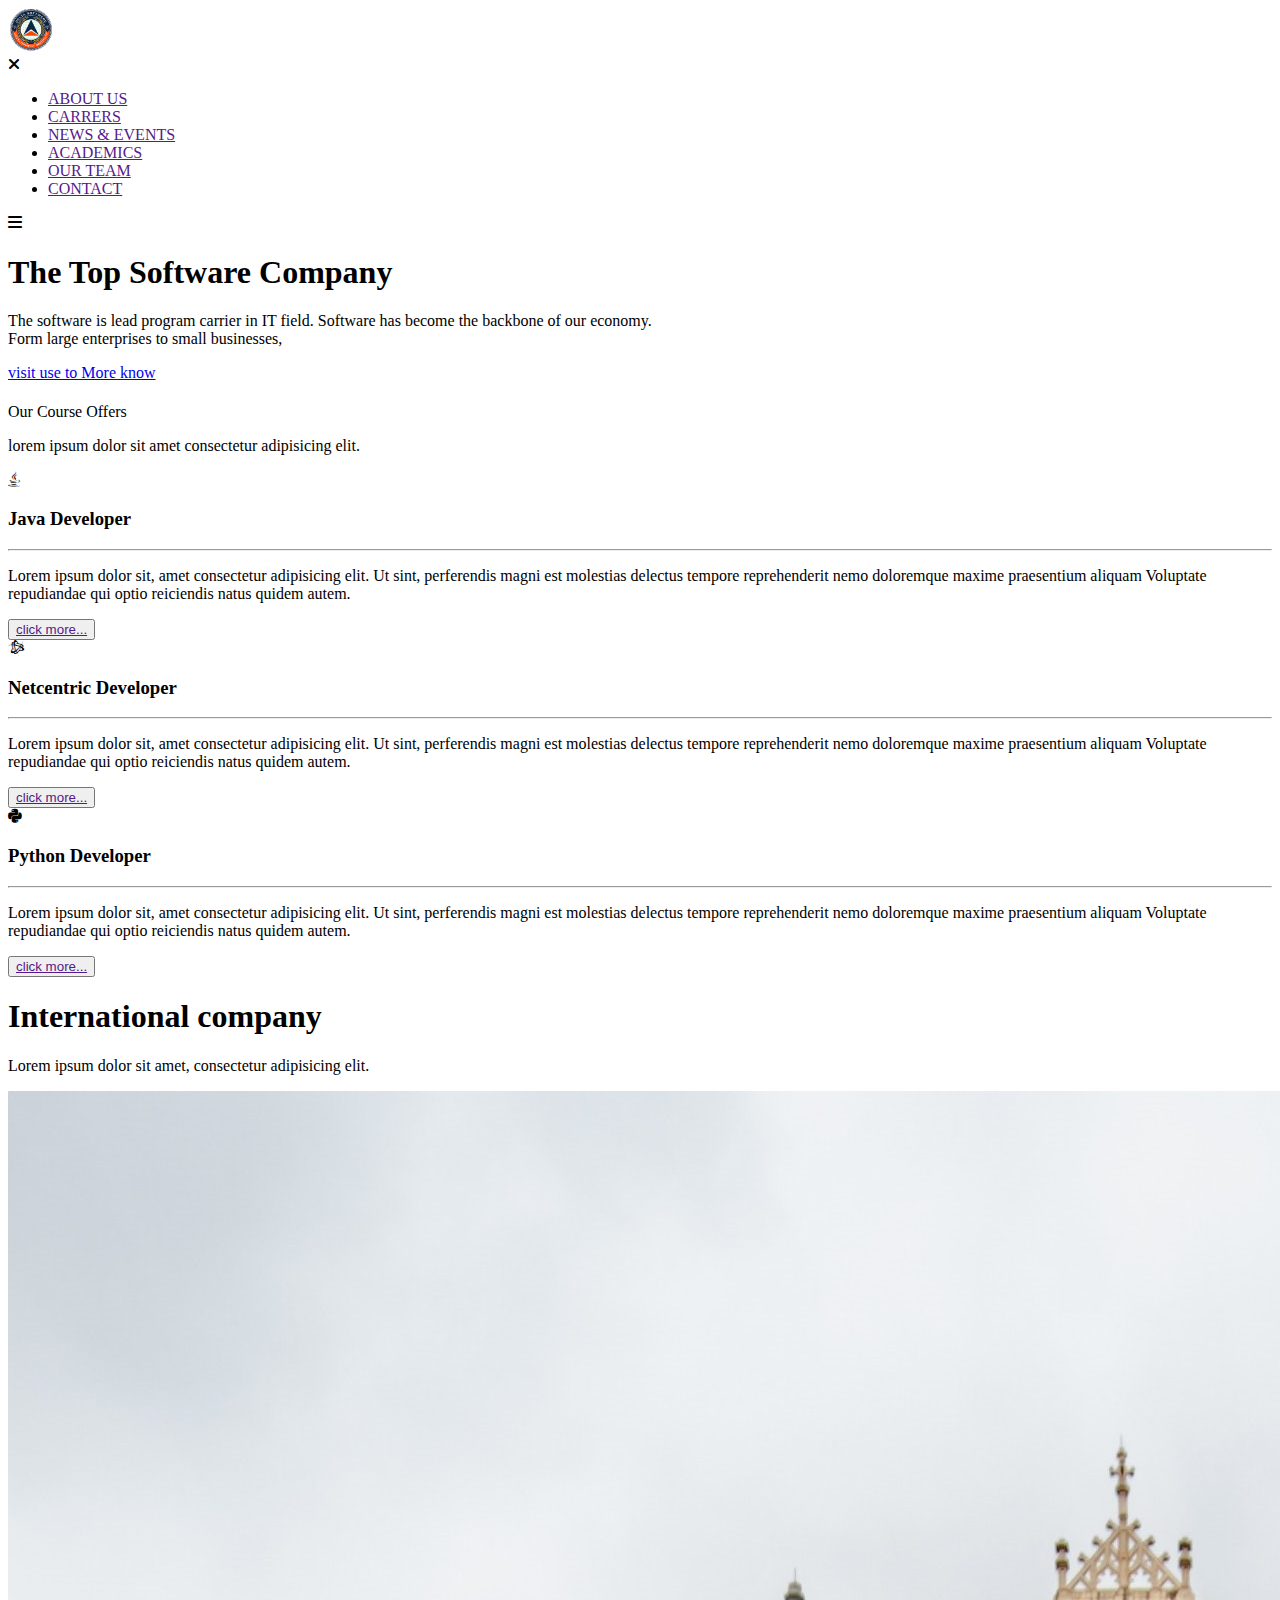
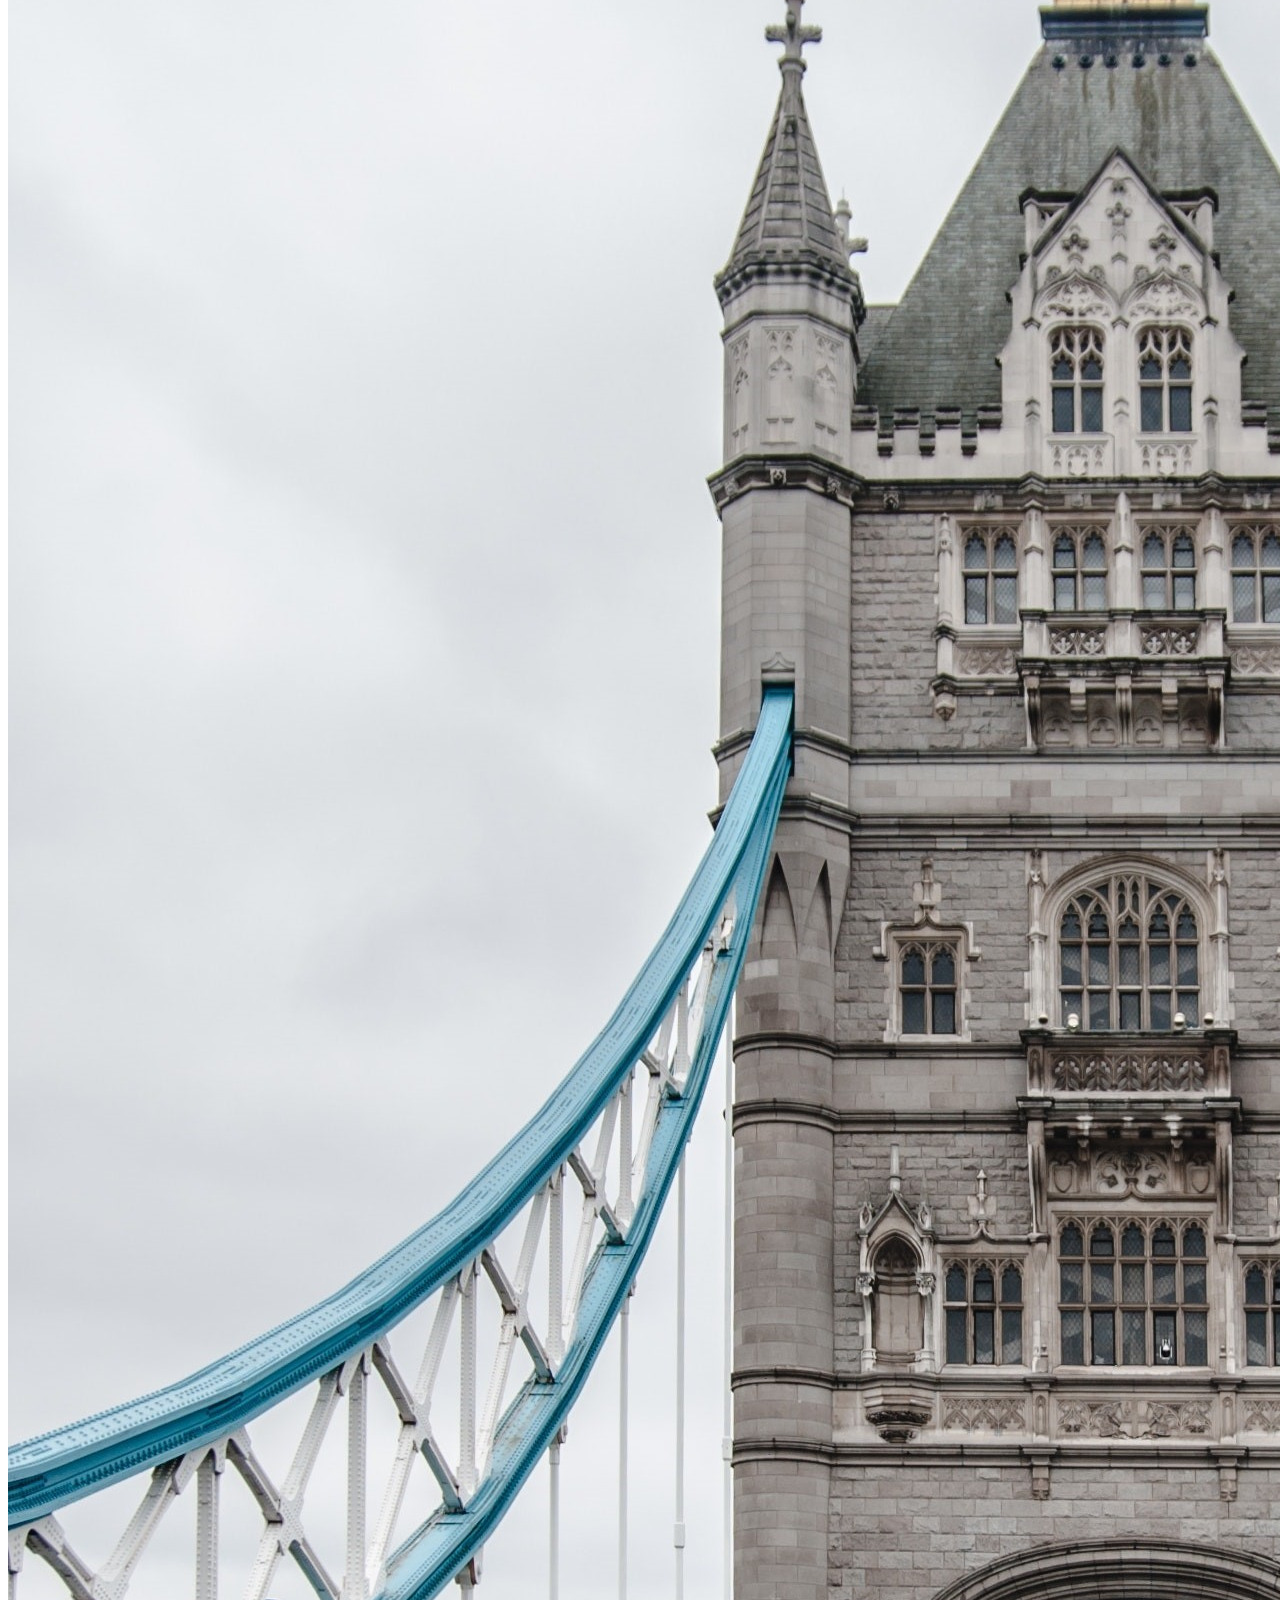
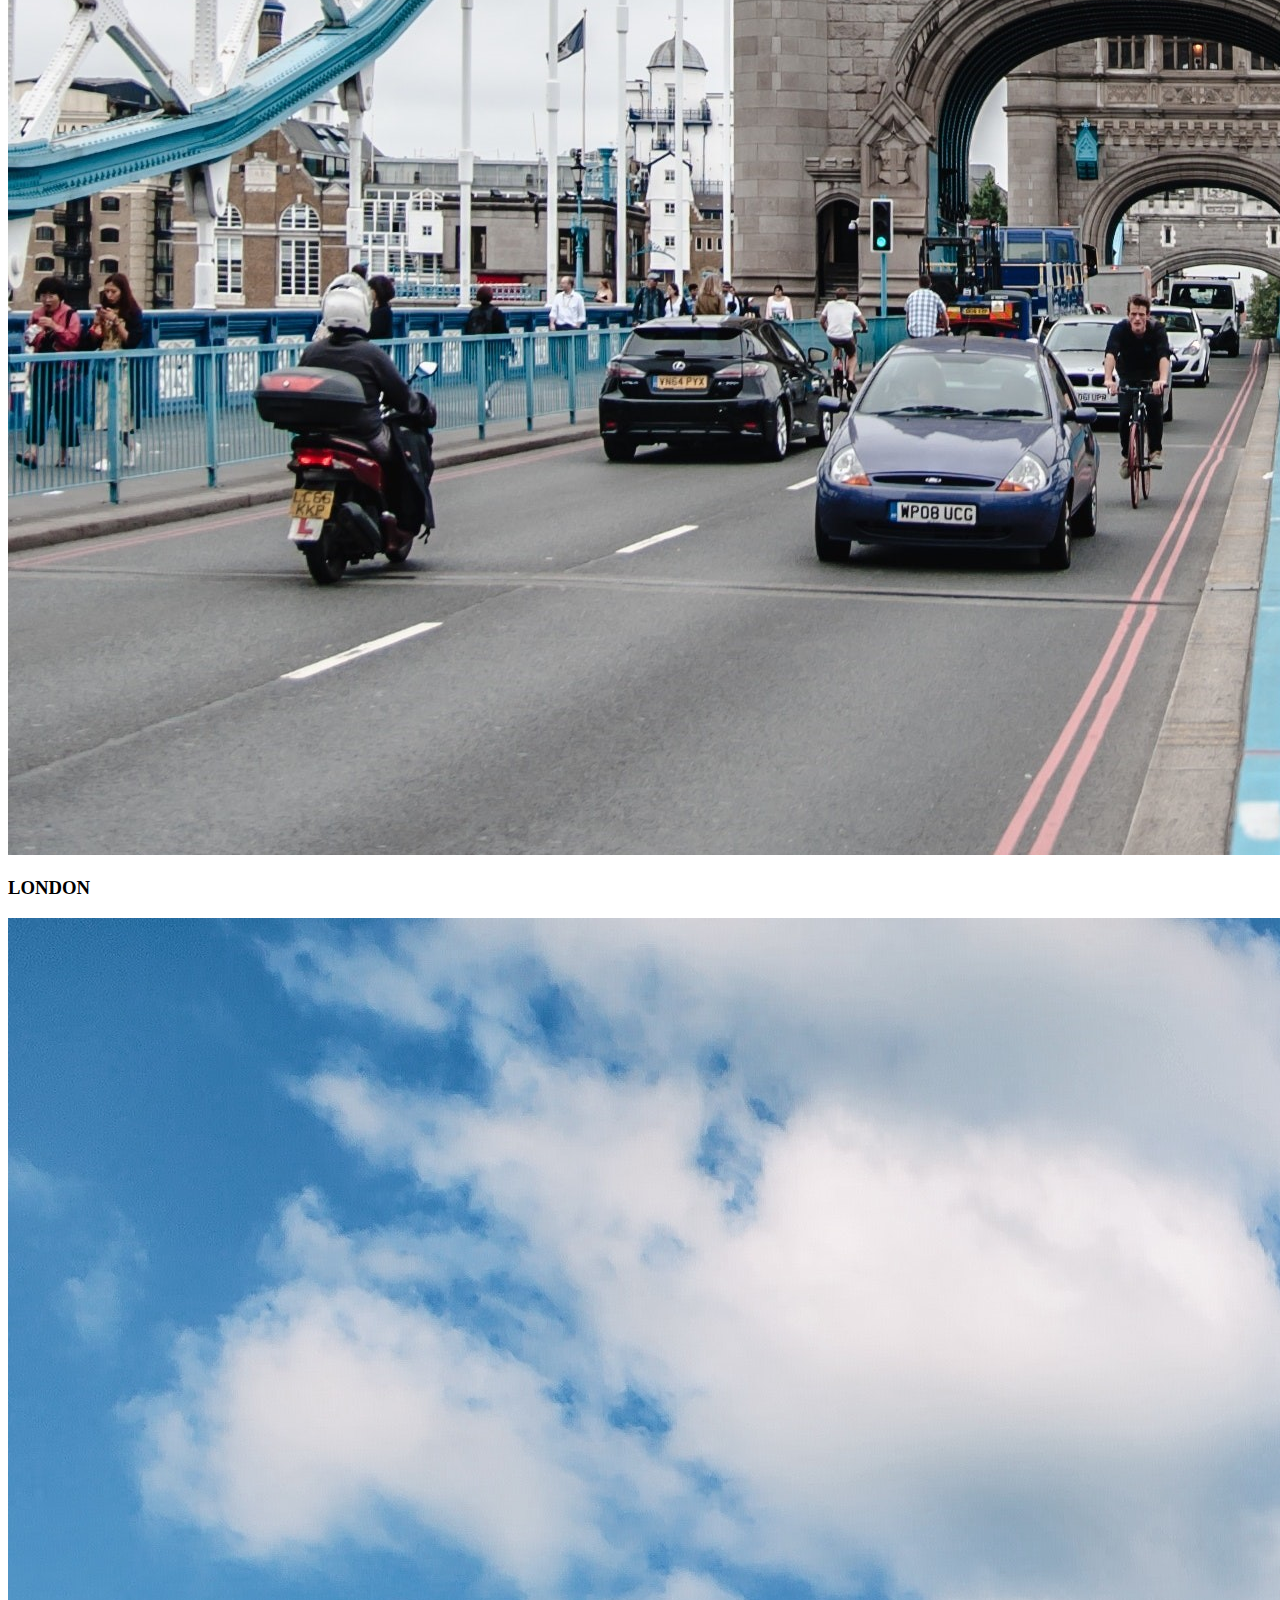
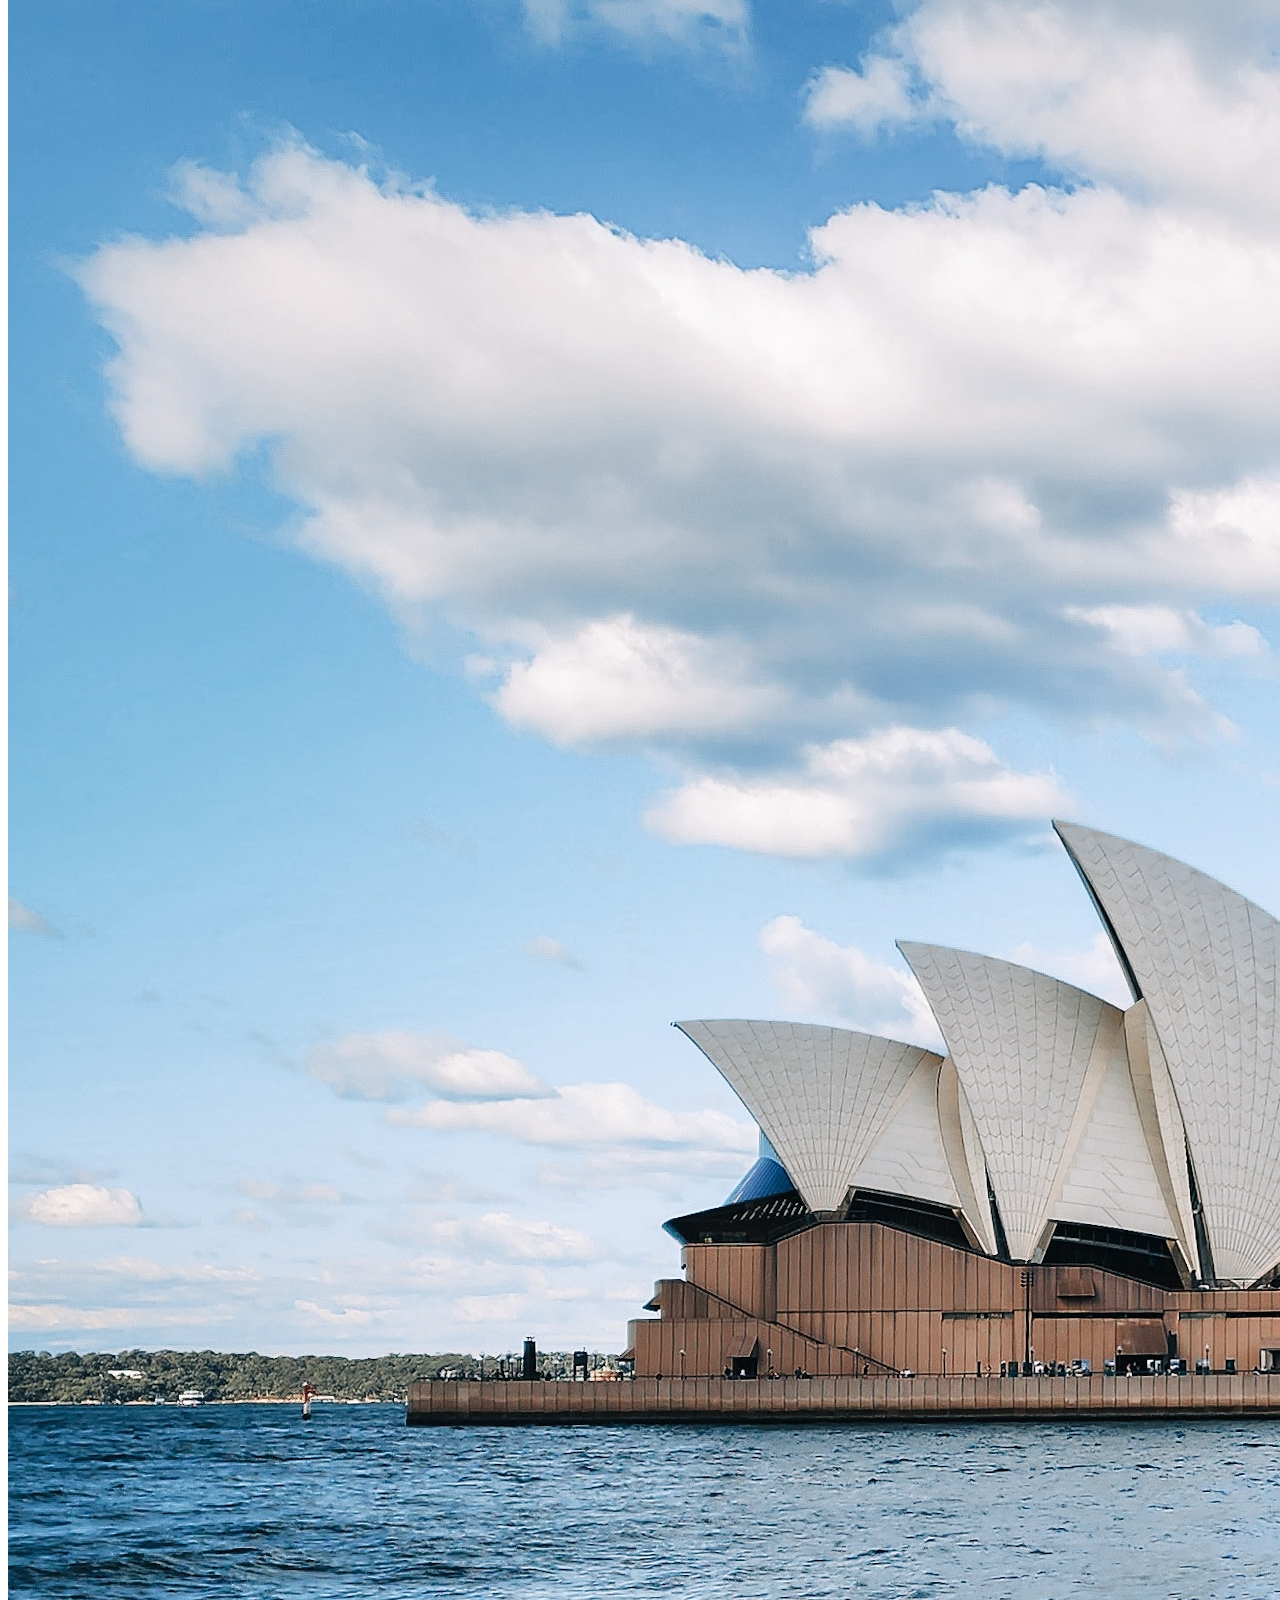
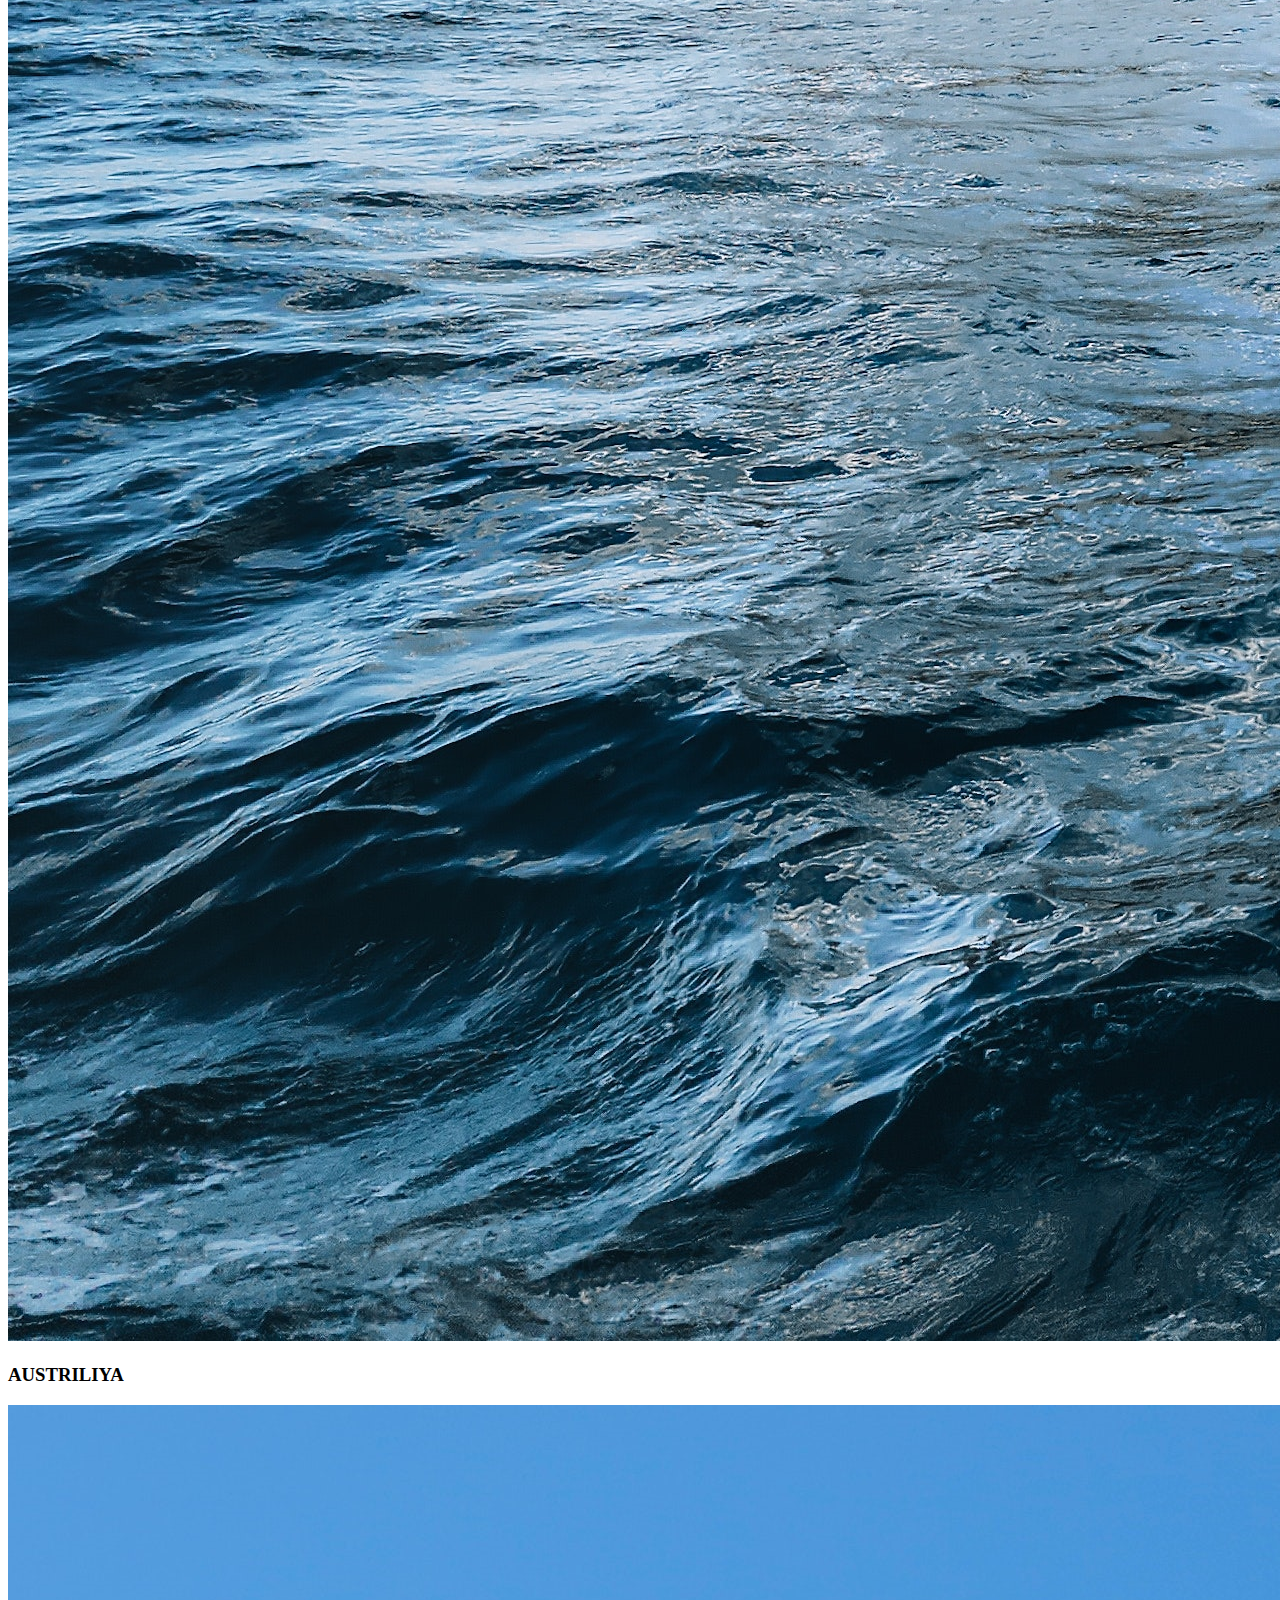
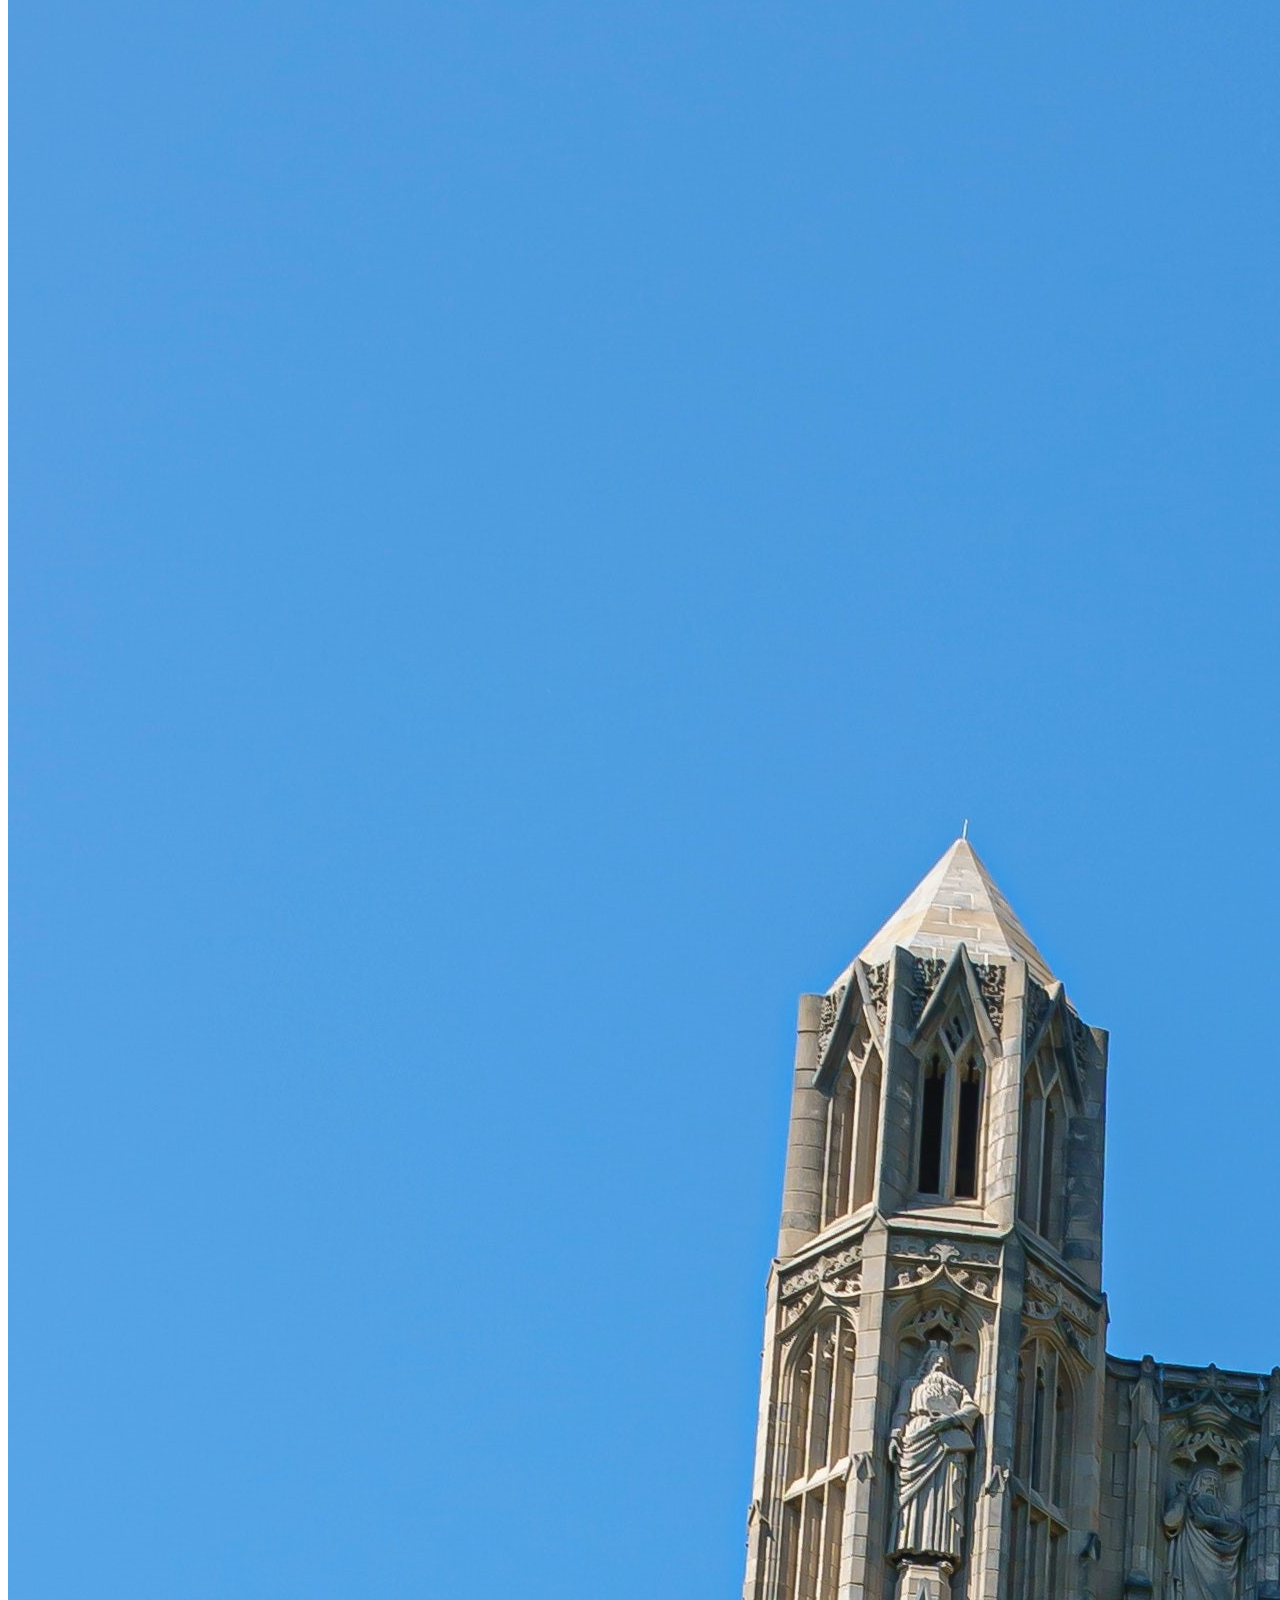
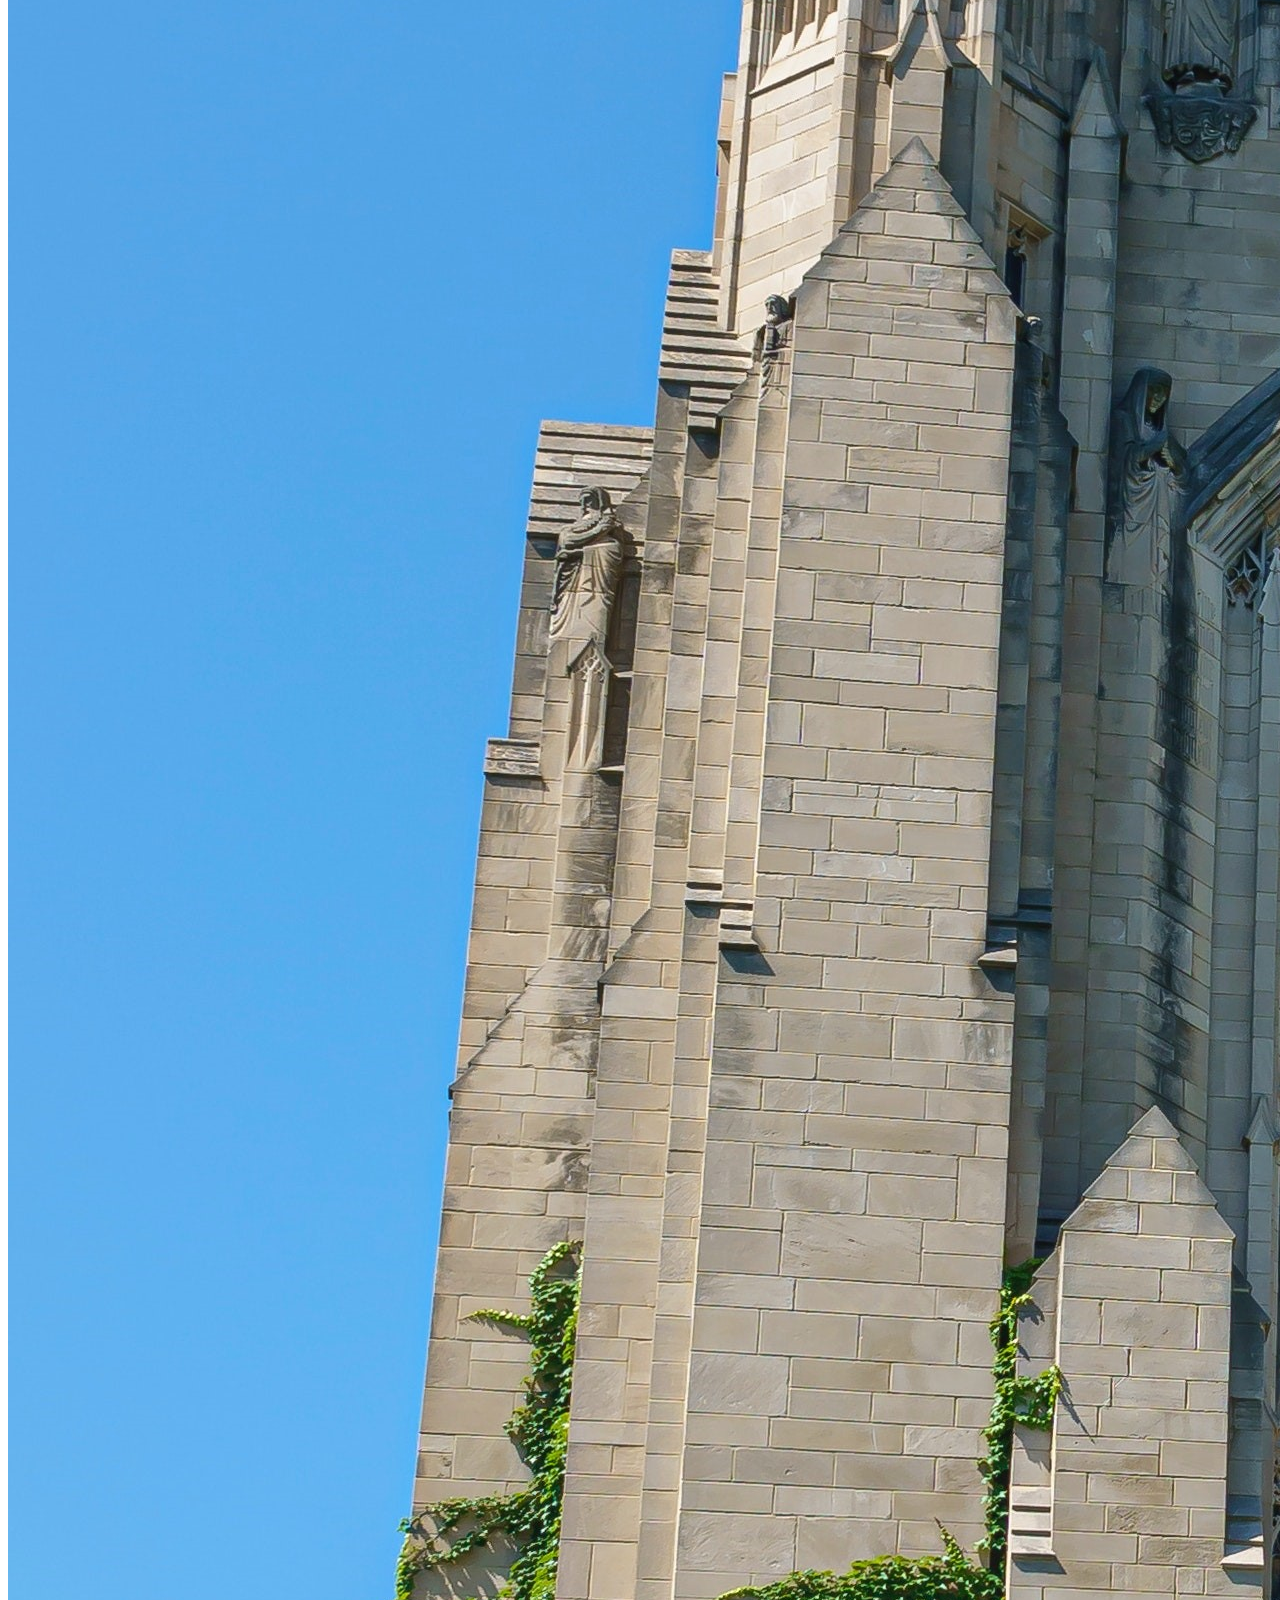
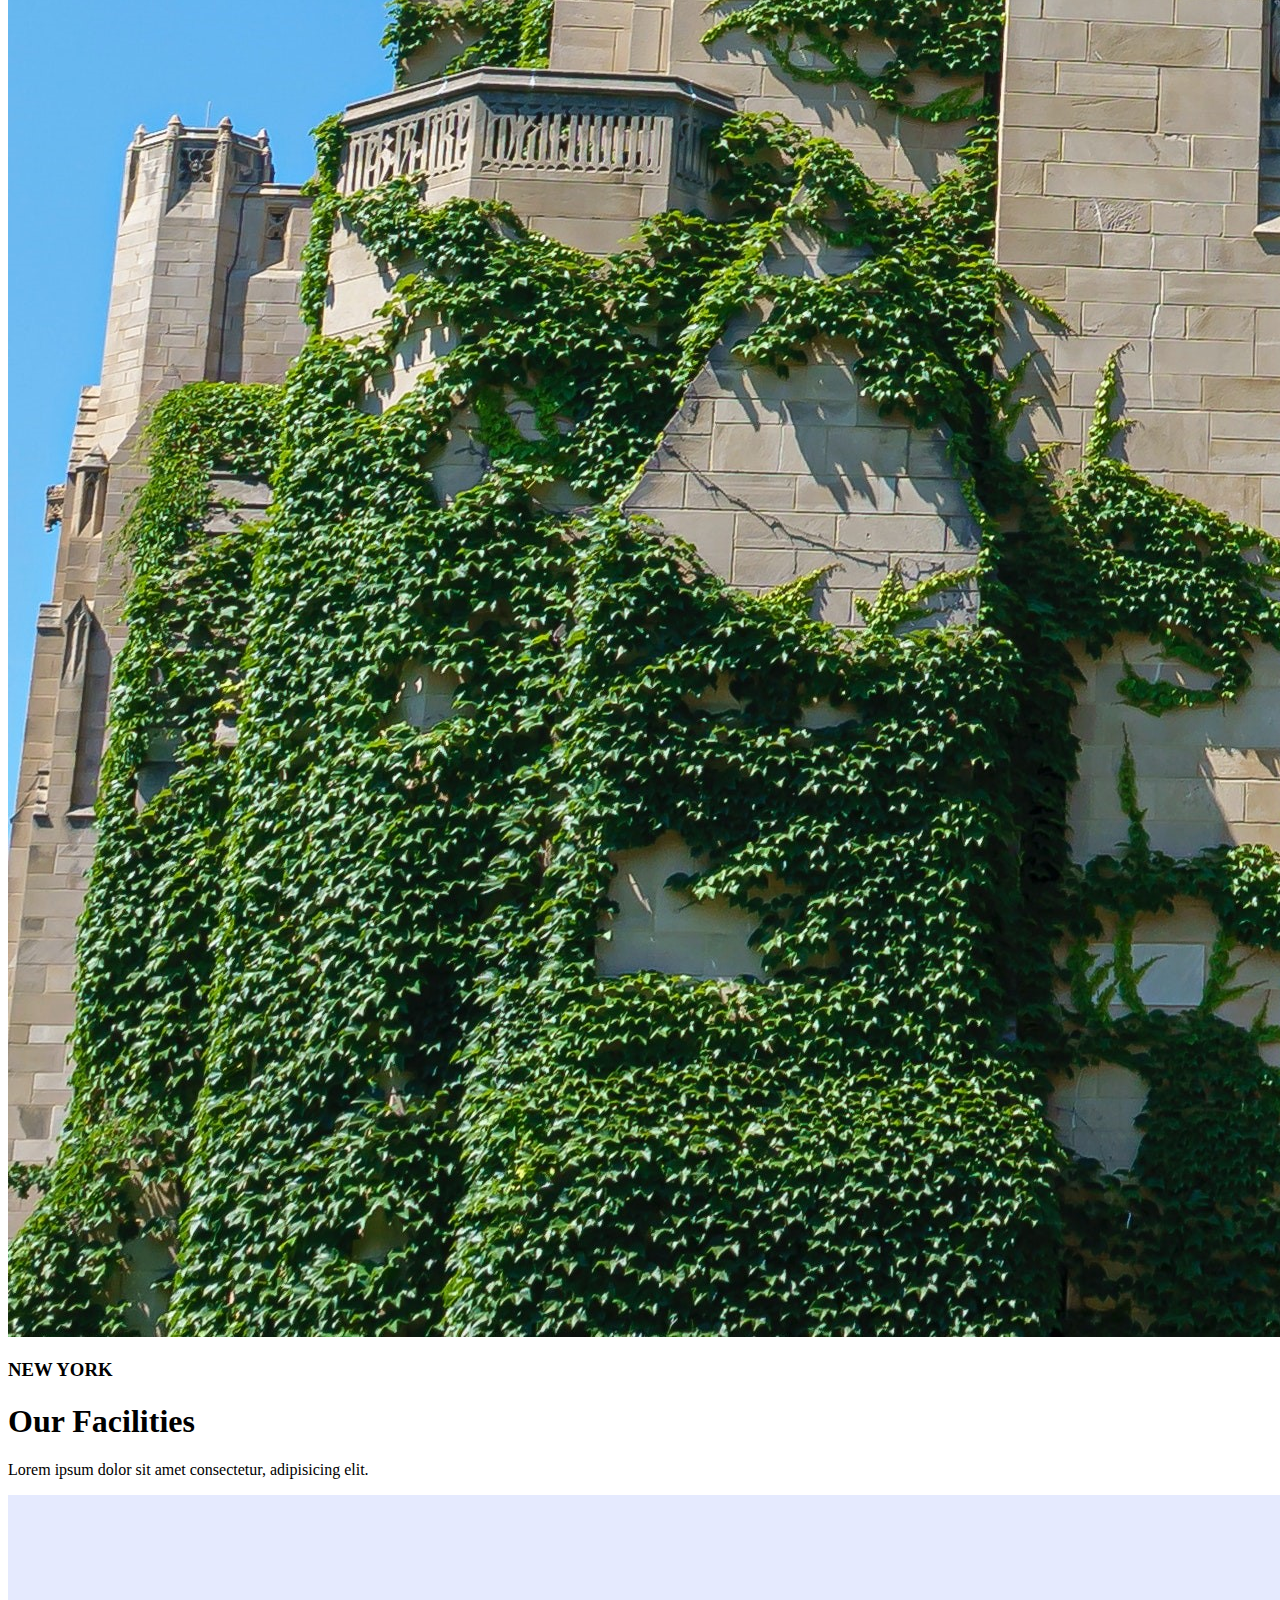
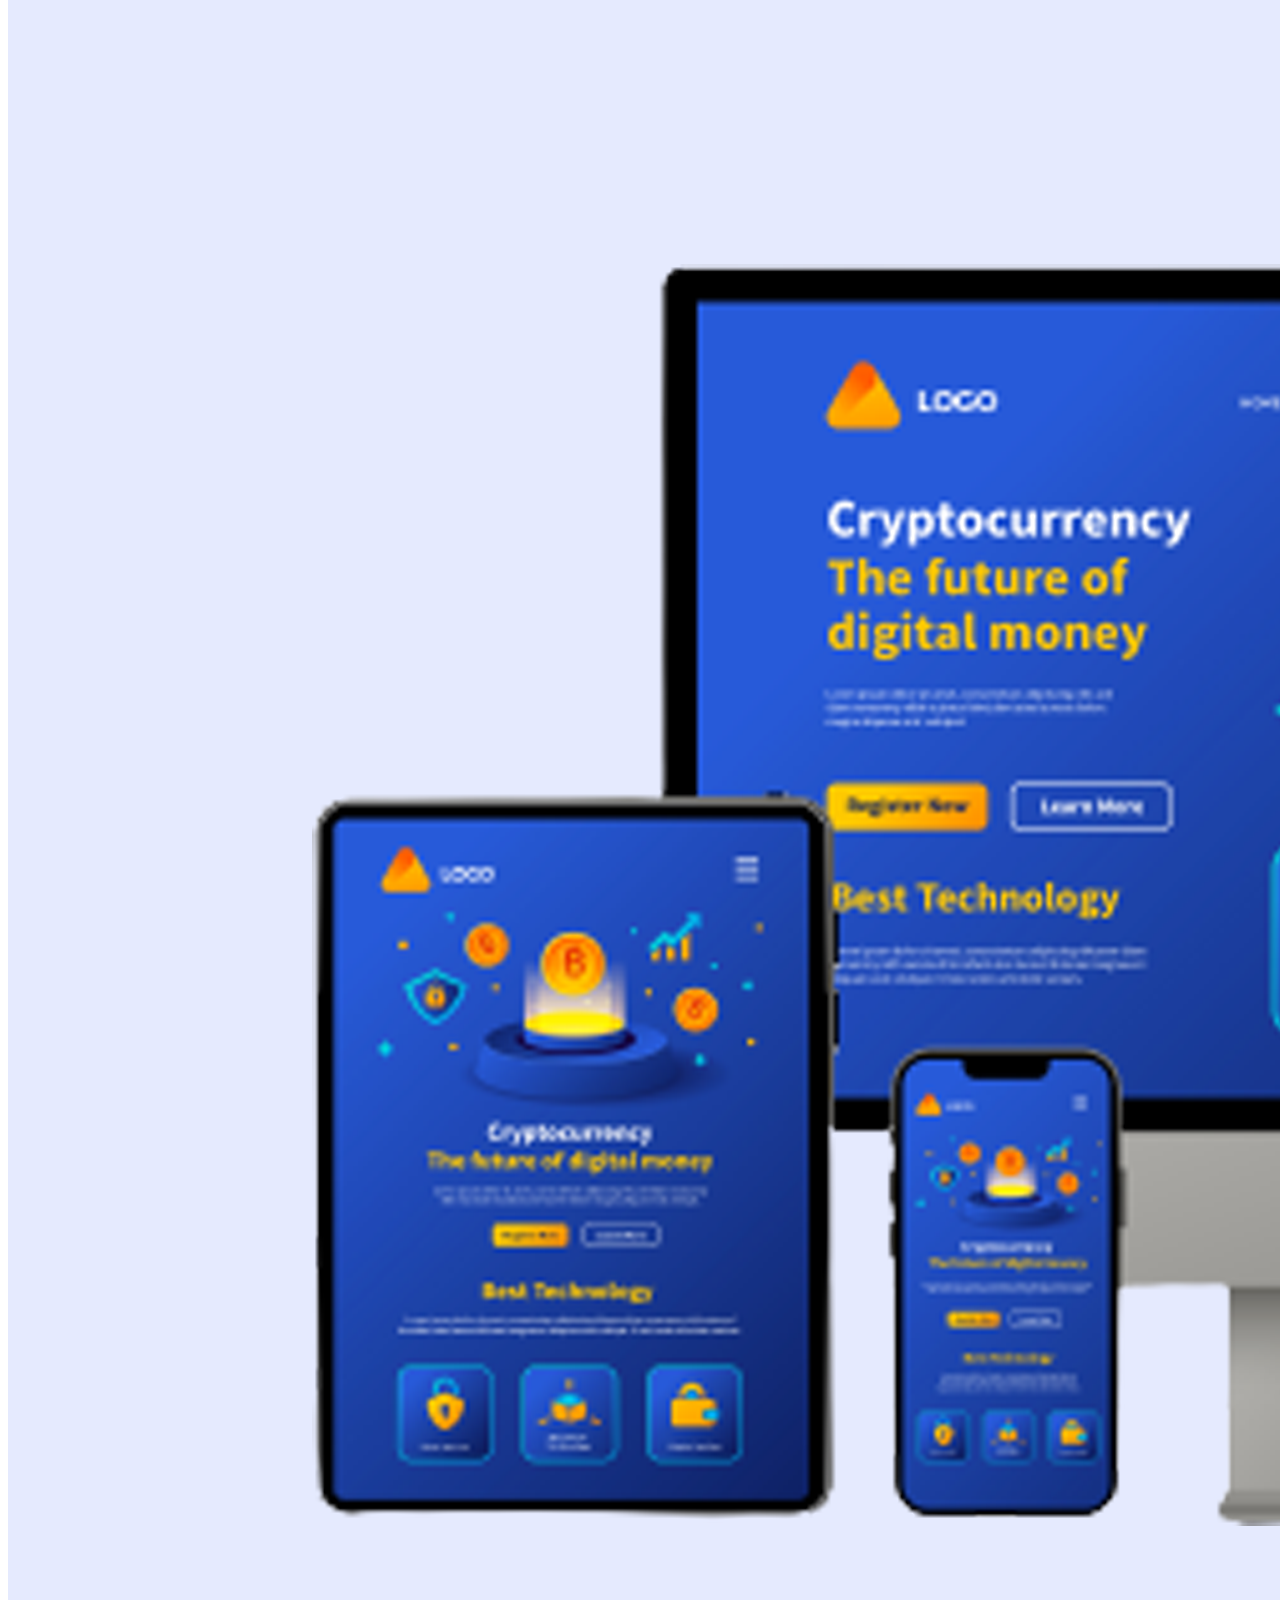
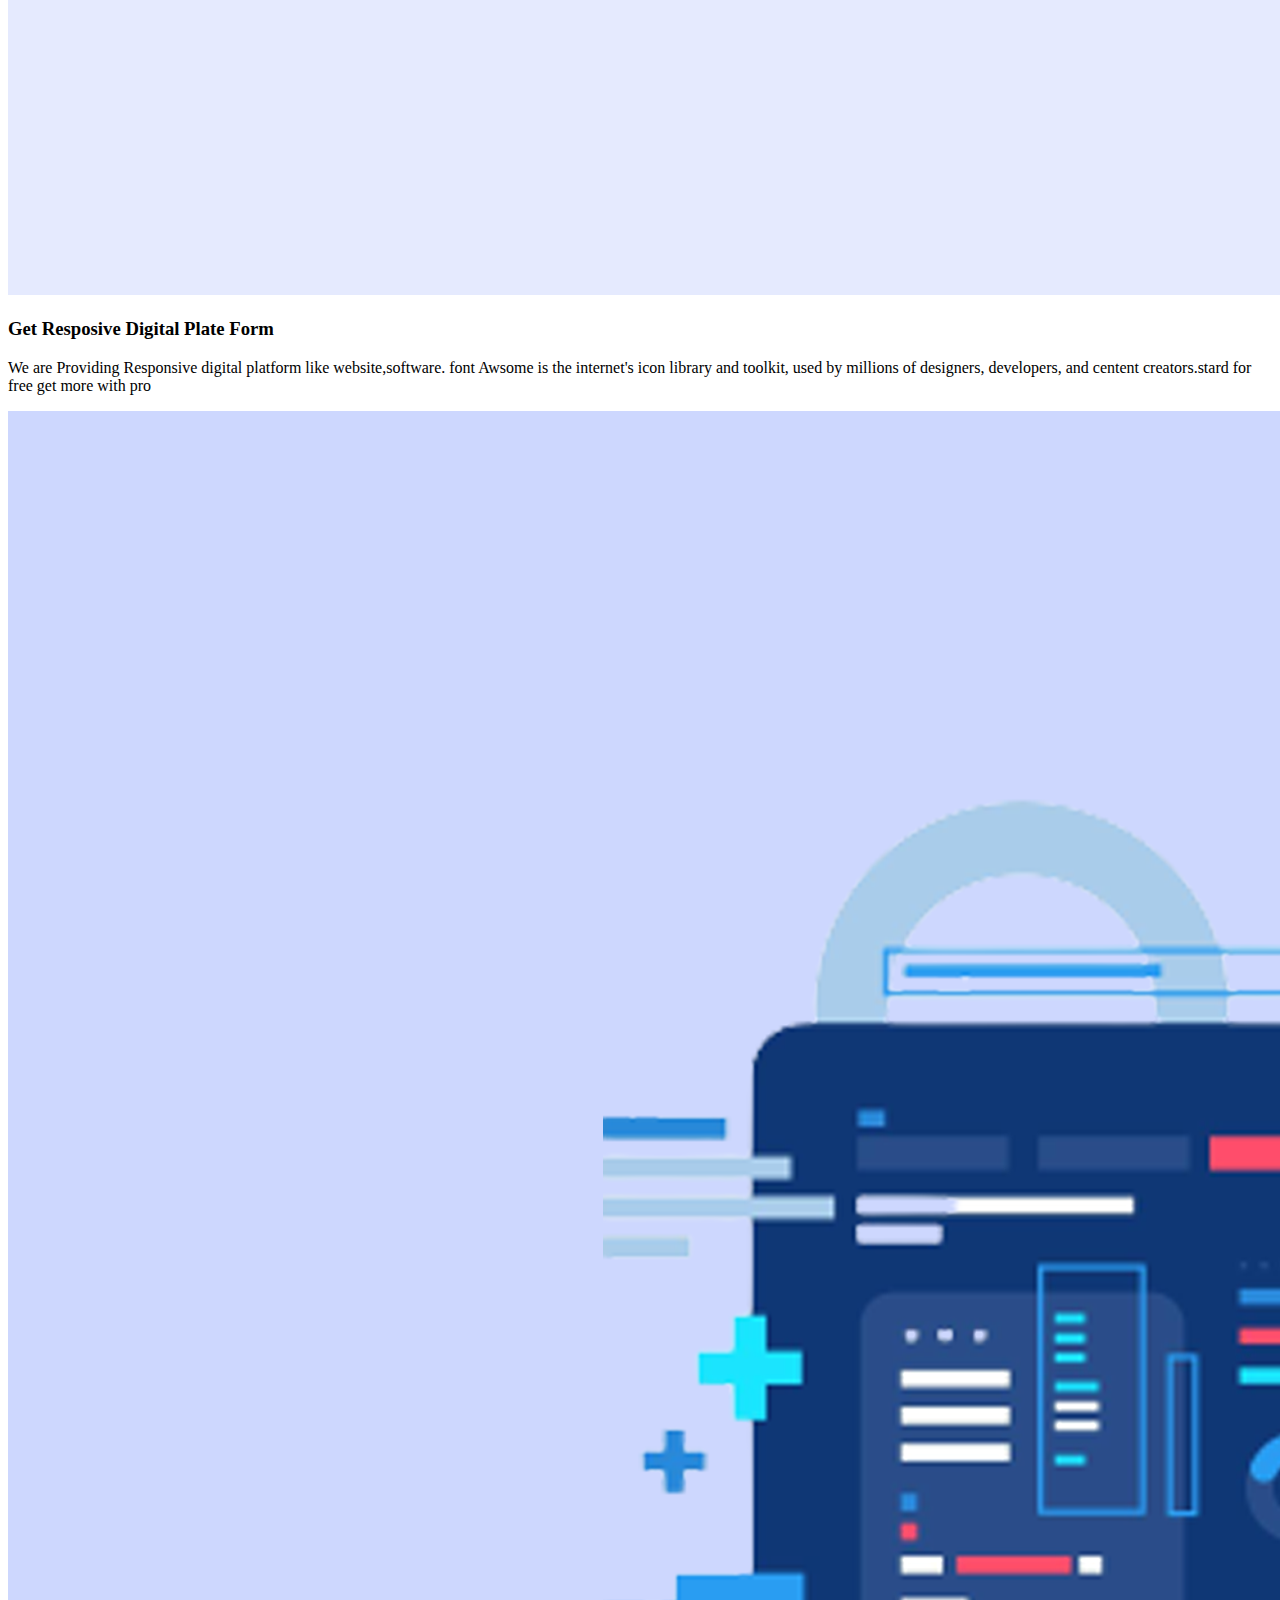
==== index.html @ 689d2891 "Add files via upload" ====
<!DOCTYPE html>
<html lang="en">
<head>
    <meta charset="UTF-8">
    <meta name="viewport" content="width=device-width, initial-scale=1.0"> 
    <title>Document</title>
    <link rel="stylesheet" href="../css/style.css">
    <link rel="stylesheet" href="../font/css/all.min.css">
</head>
<body>
    <section class="header">
    <nav>
        <a href="index.html"><img src="../image/logo.png" alt="" width="230"></a> 
        <div class="nav-links" id="navlinks">
            <i class="fa-solid fa-xmark" onclick="hideMenu()"></i>
            <ul>
                <li><a href="">ABOUT US</a></li>
                <li><a href="">CARRERS</a></li>
                <li><a href="">NEWS & EVENTS</a></li>
                <li><a href="">ACADEMICS</a></li>
                <li><a href="">OUR TEAM</a></li>
                <li><a href="">CONTACT</a></li>
            </ul>
        </div>
        <i class="fa-solid fa-bars"onclick="showMenu()"></i>
    </nav>
    <div class="text-box">
        <h1>The Top Software Company</h1>
        <p> The software  is lead program carrier in IT field.
            Software has become the backbone of our
            economy. <br>Form large enterprises to small businesses,</p>
            <a href="#">visit use to More know</a>
    </div>
</section>
<section class="course">
<h1 c></h1>Our Course Offers</h1>
<p> lorem ipsum dolor sit amet consectetur adipisicing elit. </p>

<div class="row">
<div class="course-col">
   <div class="course-title">
    <i class="fa-brands fa-java"></i>
    <h3>Java Developer</h3>
</div>
    <hr>
    <p>Lorem ipsum dolor sit, amet consectetur adipisicing elit. Ut sint, perferendis magni est molestias delectus tempore reprehenderit nemo doloremque maxime praesentium aliquam Voluptate repudiandae qui optio reiciendis natus quidem autem.</p>
    <button class="bt"><a href="">click more...</a></button>
</div>

<div class="course-col">
   <div class="course-title">
    <i class="fa-brands fa-battle-net"></i>
    <h3>Netcentric Developer</h3>
</div>
    <hr>
    <p>Lorem ipsum dolor sit, amet consectetur adipisicing elit. Ut sint, perferendis magni est molestias delectus tempore reprehenderit nemo doloremque maxime praesentium aliquam Voluptate repudiandae qui optio reiciendis natus quidem autem.</p>
    <button class="bt"><a href="">click more...</a></button>
</div>

<div class="course-col">
    <div class="course-title">
        <i class="fa-brands fa-python"></i>
        <h3>Python Developer</h3>
    </div>
    <hr>
    <p>Lorem ipsum dolor sit, amet consectetur adipisicing elit. Ut sint, perferendis magni est molestias delectus tempore reprehenderit nemo doloremque maxime praesentium aliquam Voluptate repudiandae qui optio reiciendis natus quidem autem.</p>
    <button class="bt"><a href="">click more...</a></button>
</div>
</div>
</section>

<!--Our company Globallized-->
<section class="company">
    <h1>International company</h1>
    <p>Lorem ipsum dolor sit amet, consectetur adipisicing elit.</p>
    <div class="row">
        <div class="company-col">
            <img src="../image/london.jpg" alt="">
            <div class="layer">
                <h3>LONDON</h3>
            </div>
        </div>

        <div class="company-col">
            <img src="../image/aus.jpg" alt="">
            <div class="layer">
                <h3>AUSTRILIYA</h3>
            </div>
            </div>

        <div class="company-col">
            <img src="../image/us.jpg" alt="">
            <div class="layer">
                <h3>NEW YORK</h3>
            </div>
        </div>

    </div>
</section>
<section class="card">
    <h1>Our Facilities</h1>
    <p>Lorem ipsum dolor sit amet consectetur, adipisicing elit.</p>
    <div class="row">
        <div class="card-col">
        <img src="../image/res.png" alt="">
        <h3>Get Resposive Digital Plate Form</h3>
        <p>We are Providing Responsive digital platform like website,software.
            font Awsome is the internet's icon library and toolkit, used by
            millions of designers, developers, and centent  creators.stard for free get more with pro
        </p>
    </div>
        <div class="card-col">
        <img src="../image/Dynamic.png" alt="">
        <h3>Get Resposive Digital Plate Form</h3>
        <p>We are Providing Responsive digital platform like website,software.
            font Awsome is the internet's icon library and toolkit, used by
            millions of designers, developers, and centent  creators.stard for free get more with pro
        </p>
    </div>
        <div class="card-col">
        <img src="../image/res.png" alt="">
        <h3>Get Resposive Digital Plate Form</h3>
        <p>We are Providing Responsive digital platform like website,software.
            font Awsome is the internet's icon library and toolkit, used by
            millions of designers, developers, and centent  creators.stard for free get more with pro
        </p>
    </div>
</section>
<section class="student">
    <div class="testimonials">
        <h1>What our client says</h1>
        <p>lorem ipsum dolor sit amet consectetur adipisicing elit.</p>
        <div class="row">
            <div class="testimonials-col">
                <img src="../image/kco.jpg" alt="">
            <div class="">
            <p>Lorem ipsum dolor sit amet consectetur, adipisicing elit. Esse non nesciunt ducimus adipisci minus earum mollitia eveniet, voluptatibus nobis a obcaecati vel dolores distinctio asperiores totam inventore unde sapiente veritatis</p>
            <h3>kamal prakash oli</h3>
            <i class="fa-solid fa-star"></i>
        <i class="fa-solid fa-star"></i>
        <i class="fa-solid fa-star"></i>
        <i class="fa-solid fa-star-half-stroke"></i>
        <i class="fa-regular fa-star"></i>
            </div>
    </div>
    <div class="testimonials-col">
        <img src="../image/ko.jpg" alt="">
        <div class="">
        <p>Lorem ipsum dolor sit amet consectetur, adipisicing elit. Esse non nesciunt ducimus adipisci minus earum mollitia eveniet, voluptatibus nobis a obcaecati vel dolores distinctio asperiores totam inventore unde sapiente veritatis</p>
        <h3>kamal prakash oli</h3>
        <i class="fa-solid fa-star"></i>
        <i class="fa-solid fa-star"></i>
        <i class="fa-solid fa-star"></i>
        <i class="fa-solid fa-star-half-stroke"></i>
        <i class="fa-regular fa-star"></i>
        </div>
    </div>
    </div>
    </div>    
</section>
    <footer class="ft">
        <div class="container">
            <div class="row">
                <div class="footer-col">
                    <h3>Contact Details</h3>
                    <ul>
                      <li><i class="fa-solid fa-house-chimney"></i>Delta Software</li>
                     <li><i class="fa-solid fa-location-dot"></i>Ghorahi-15, Dang</li>
                     <li><i class="fa-solid fa-mobile-screen-button"></i>9848130395</li>
                      <li><i class="fa-solid fa-phone-volume"></i>082-563545</li>
                      <li><i class="fa-solid fa-envelope"></i><a href="mailto:">oli133065@gmail.com</a></li>
                    </ul>
                </div>
                <div class="footer-col">
                    <h3>Our Facilities</h3>
                    <ul>
                        <li><i class="fa-solid fa-angles-right"></i>Java Development</li>
                        <li><i class="fa-solid fa-angles-right"></i>Python Development</li>
                        <li><i class="fa-solid fa-angles-right"></i>Netcentric Development</li>
                        <li><i class="fa-solid fa-angles-right"></i>Laravel Development</li>
                    </ul>
                </div>
                <div class="footer-col">
                    <h3>Follow Us On</h3>
                    <ul>
                       <a href=""><i class="fa-brands fa-facebook"></i></a>
                       <a href=""><i class="fa-brands fa-twitter"></i></a>
                       <a href=""><i class="fa-brands fa-linkedin"></i></a>
                       <a href=""><i class="fa-brands fa-youtube"></i></a>
                       <a href=""><i class="fa-brands fa-instagram"></i></a>
                    </ul>
                </div>
                <div class="footer-col">
                    <h3>Our Gallery</h3>
                </div>
            </div>
        </div>
        <div class="lower-footer">
            <h3>@copy2080 Design By Kamal Prakash Oli<i class="fa-solid fa-heart"></i>.All right recived</h3>
        </div>
    
    </footer>

<script src="../js/main.js"></script>
</body>
</html>
---- css/style.css ----

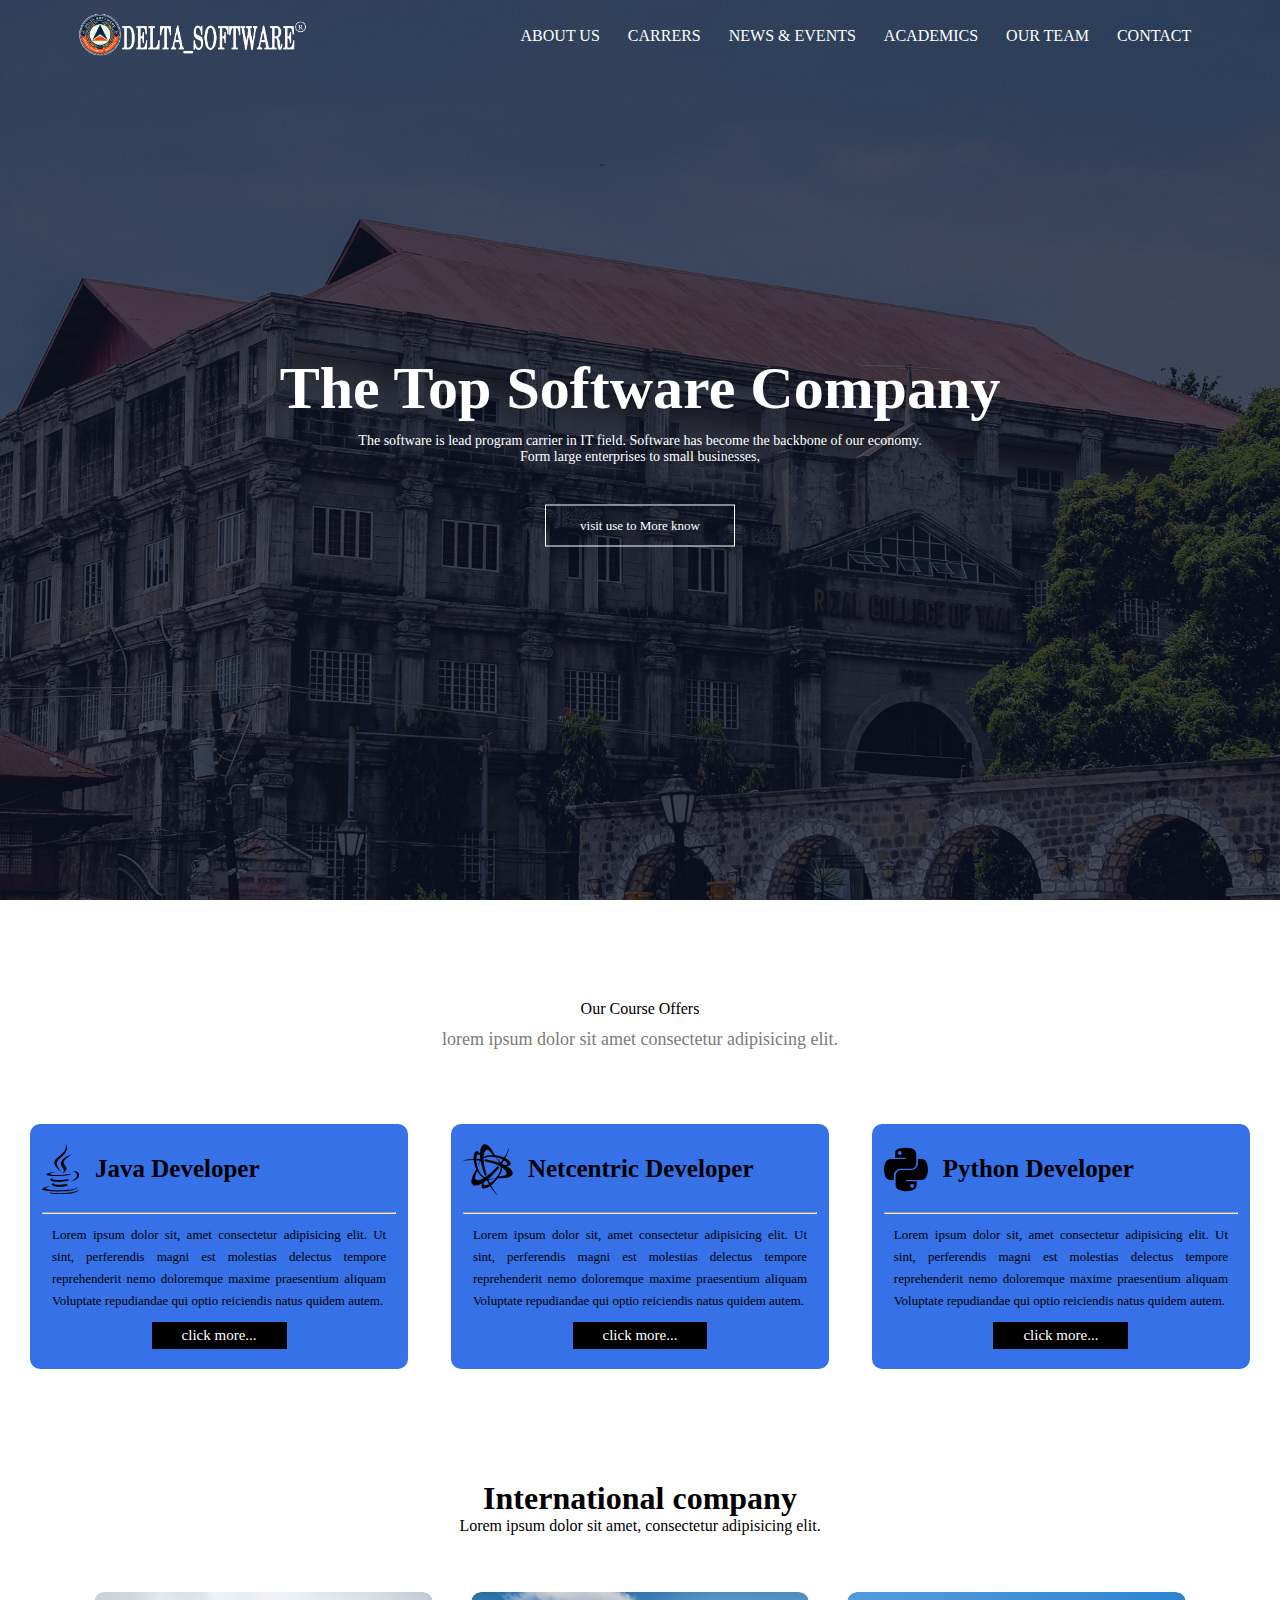
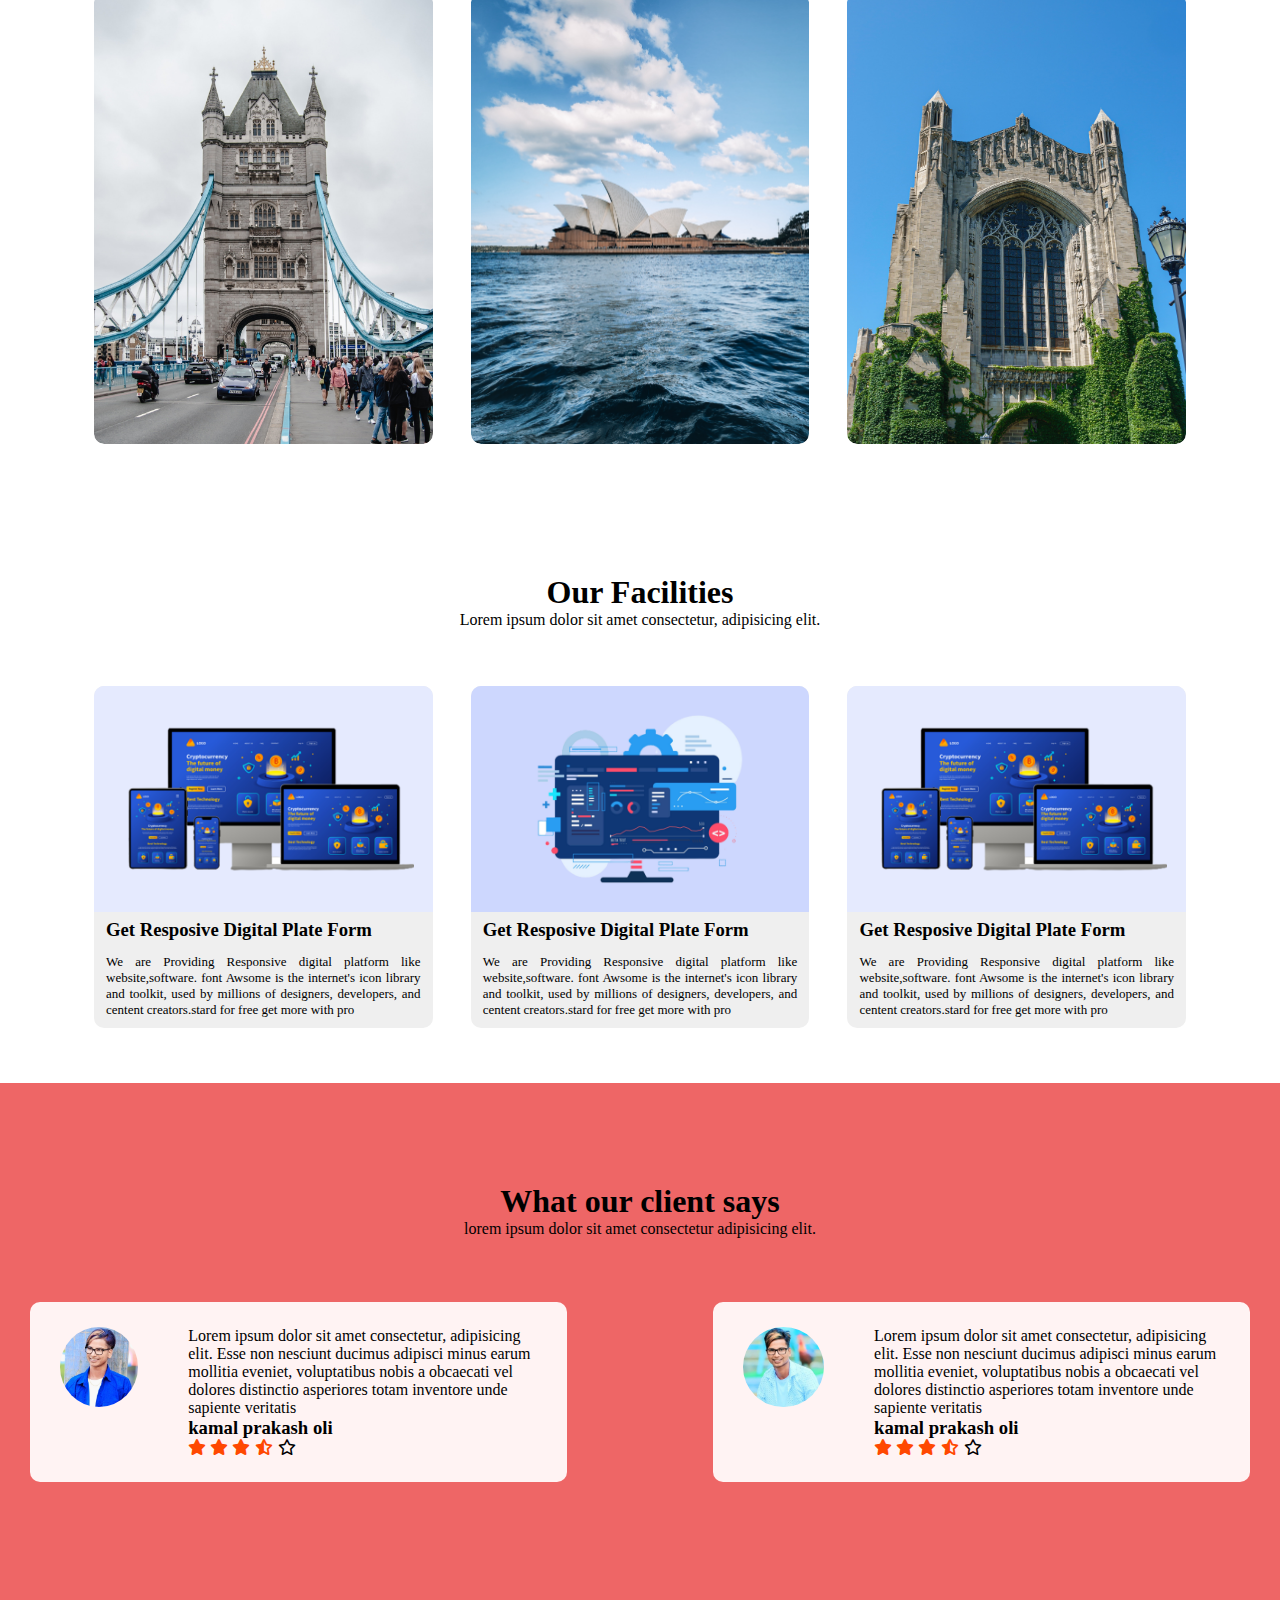
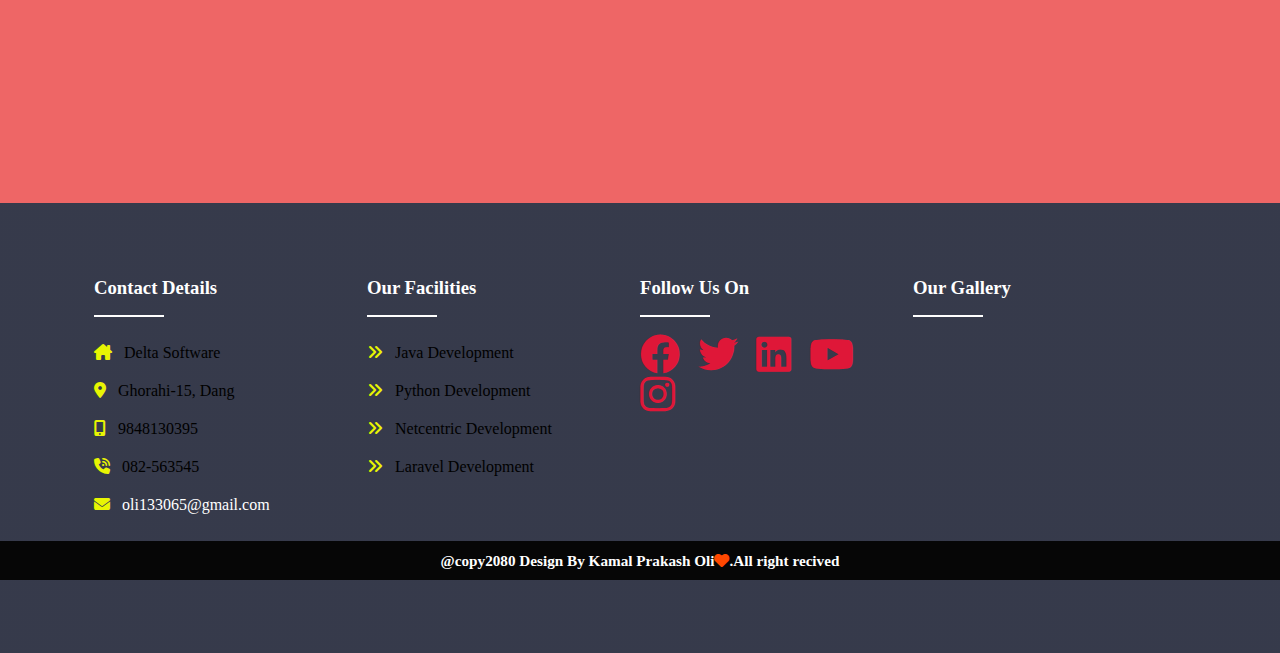
==== commit 04a73ddd: "Update index.html" ====
--- a/index.html
+++ b/index.html
@@ -4,13 +4,13 @@
     <meta charset="UTF-8">
     <meta name="viewport" content="width=device-width, initial-scale=1.0"> 
     <title>Document</title>
-    <link rel="stylesheet" href="../css/style.css">
-    <link rel="stylesheet" href="../font/css/all.min.css">
+    <link rel="stylesheet" href="./css/style.css">
+    <link rel="stylesheet" href="./font/css/all.min.css">
 </head>
 <body>
     <section class="header">
     <nav>
-        <a href="index.html"><img src="../image/logo.png" alt="" width="230"></a> 
+        <a href="index.html"><img src="./image/logo.png" alt="" width="230"></a> 
         <div class="nav-links" id="navlinks">
             <i class="fa-solid fa-xmark" onclick="hideMenu()"></i>
             <ul>
@@ -75,21 +75,21 @@
     <p>Lorem ipsum dolor sit amet, consectetur adipisicing elit.</p>
     <div class="row">
         <div class="company-col">
-            <img src="../image/london.jpg" alt="">
+            <img src="./image/london.jpg" alt="">
             <div class="layer">
                 <h3>LONDON</h3>
             </div>
         </div>
 
         <div class="company-col">
-            <img src="../image/aus.jpg" alt="">
+            <img src="./image/aus.jpg" alt="">
             <div class="layer">
                 <h3>AUSTRILIYA</h3>
             </div>
             </div>
 
         <div class="company-col">
-            <img src="../image/us.jpg" alt="">
+            <img src="./image/us.jpg" alt="">
             <div class="layer">
                 <h3>NEW YORK</h3>
             </div>
@@ -102,7 +102,7 @@
     <p>Lorem ipsum dolor sit amet consectetur, adipisicing elit.</p>
     <div class="row">
         <div class="card-col">
-        <img src="../image/res.png" alt="">
+        <img src="./image/res.png" alt="">
         <h3>Get Resposive Digital Plate Form</h3>
         <p>We are Providing Responsive digital platform like website,software.
             font Awsome is the internet's icon library and toolkit, used by
@@ -110,7 +110,7 @@
         </p>
     </div>
         <div class="card-col">
-        <img src="../image/Dynamic.png" alt="">
+        <img src="./image/Dynamic.png" alt="">
         <h3>Get Resposive Digital Plate Form</h3>
         <p>We are Providing Responsive digital platform like website,software.
             font Awsome is the internet's icon library and toolkit, used by
@@ -118,7 +118,7 @@
         </p>
     </div>
         <div class="card-col">
-        <img src="../image/res.png" alt="">
+        <img src="./image/res.png" alt="">
         <h3>Get Resposive Digital Plate Form</h3>
         <p>We are Providing Responsive digital platform like website,software.
             font Awsome is the internet's icon library and toolkit, used by
@@ -132,7 +132,7 @@
         <p>lorem ipsum dolor sit amet consectetur adipisicing elit.</p>
         <div class="row">
             <div class="testimonials-col">
-                <img src="../image/kco.jpg" alt="">
+                <img src="./image/kco.jpg" alt="">
             <div class="">
             <p>Lorem ipsum dolor sit amet consectetur, adipisicing elit. Esse non nesciunt ducimus adipisci minus earum mollitia eveniet, voluptatibus nobis a obcaecati vel dolores distinctio asperiores totam inventore unde sapiente veritatis</p>
             <h3>kamal prakash oli</h3>
@@ -144,7 +144,7 @@
             </div>
     </div>
     <div class="testimonials-col">
-        <img src="../image/ko.jpg" alt="">
+        <img src="./image/ko.jpg" alt="">
         <div class="">
         <p>Lorem ipsum dolor sit amet consectetur, adipisicing elit. Esse non nesciunt ducimus adipisci minus earum mollitia eveniet, voluptatibus nobis a obcaecati vel dolores distinctio asperiores totam inventore unde sapiente veritatis</p>
         <h3>kamal prakash oli</h3>
@@ -201,7 +201,7 @@
     
     </footer>
 
-<script src="../js/main.js"></script>
+<script src="./js/main.js"></script>
 </body>
 </html>
 
--- a/css/style.css
+++ b/css/style.css
@@ -1 +1,392 @@
-
+*{
+    margin: 0;
+    padding: 0;
+    box-sizing: border-box;
+    font-family: Cambria, Cochin, Georgia, Times, 'Times New Roman', serif;
+}
+.header{
+    min-height: 100vh;
+    width: 100%;
+    background-image: linear-gradient(rgba(4,9,30,0.7), rgba(4,9,30,0.7)),url(../image/h.jpg);
+    background-position: center;
+    background-size: cover;
+    position: relative;
+}
+nav{
+    display: flex;
+    justify-content: space-between;
+    padding: 1% 6%;
+    align-items: center;
+}
+.nav-links{
+    flex: 1;
+    text-align: right;
+}
+.nav-links ul li{
+    list-style: none;
+    display: inline-block;
+    padding: 8px 12px;
+    position: relative;
+}
+.nav-links ul li a{
+    color: #fff;
+    text-decoration: none;
+}
+.nav-links ul li::after{
+    content: '';
+    width: 0%;
+    height: 2px;
+    background: #ff4800;
+    display: block;
+    margin: auto;
+    transition: 0.5s;
+}
+.nav-links ul li:hover::after{
+    width: 100%;
+}
+.text-box{
+    width: 90%;
+    color: #fff;
+    position: absolute;
+    top: 50%;
+    left: 50%;
+    transform: translate(-50%,-50%);
+    text-align: center;
+}
+.text-box h1{
+    font-size: 60px;
+}
+.text-box p{
+    margin: 10px 0 40px;
+    font-size: 14px;
+}
+.text-box a{
+    display: inline-block;
+    text-decoration: none;
+    color: #fff;
+    border: 1px solid #fff;
+    padding: 12px 34px;
+    font-size: 13px;
+    background: transparent;
+    position: relative;
+    cursor: pointer;
+    transition: 0.5s ease-in-out;
+}
+.text-box a:hover{
+    border: 1px solid #ff4800;
+    background-color: #ff4800;
+}
+nav .fa-solid{
+    display: none;
+}
+@media(max-width:700px){
+    .text-box h1{
+        font-size: 20px;
+    }
+    .nav-linksul li{
+        display: block;
+    }
+    .nav-links{
+        position: absolute;
+        background: #3671e7;
+        height: 100vh;
+        width: 200px;
+        top: 0;
+        right: -200px;
+        text-align: left;
+        z-index: 2;
+        transition: 0.5s linear;
+    }
+    .nav-links ul li a{
+        color: #fff;
+    }
+    nav .fa-solid{
+        display: block;
+        color: #fff;
+        font-size: 22px;
+        margin: 10px;
+        cursor: pointer;
+    }
+    .nav-links ul{
+        padding: 30px;
+        text-align: left;
+    }
+}
+.course{
+    width: 100%;
+    margin: auto;
+    text-align: center;
+    padding-top: 100px;
+}
+.course h1{
+    font-size: 36px;
+    font-weight: 600;
+}
+.course p{
+    font-size: 18px;
+    font-weight: 300;
+    color: #7d7a7a;
+    line-height: 22px;
+    padding: 10px;
+}
+.row{
+    margin-top: 5%;
+    display: flex;
+    justify-content: space-between;
+    padding: 0 30px;
+}
+.course-col{
+    flex-basis: 31%;
+    flex-direction: row;
+    background: #3671e7;
+    border-radius: 10px;
+    margin-bottom: 5%;
+    padding: 20px 12px;
+    box-sizing: border-box;
+}
+.course-col h3{
+    text-align: left;
+    color: #000;
+    font-weight: 600;
+    font-size: 25px;
+}
+.course-col p{
+    color: #000;
+    text-align: justify;
+    text-justify: newspaper;
+    font-size: 14px;
+}
+.course-col:hover{
+    box-shadow: 0 0 20px 0px rgba(0, 0, 0, 0.7);
+    background-color: red;
+    color: #fff;
+}
+.course-col hr{
+    color: #fff;
+    width: 100%;
+    height: 1px;
+    box-shadow: none;
+    margin-top: 5%;
+}
+.course-col .fa-brands{
+    font-size: 50px;
+    display: inline;
+    padding-right: 15px;
+    color: aliceblueS;
+    }
+.course-title{
+    display: flex;
+    line-height: 50px;
+    padding-right: 5px;
+}
+@media(max-width:700px){
+    .row{
+        flex-direction: column;
+    }
+    .course-title .fa-brands{
+        font-size: 28px;
+    }
+    .course-title h3{
+        font-size: 20px;
+    }
+}
+.bt{
+    color: #fff;
+    outline-color: black;
+    background-color: #000;
+    padding: 5px 30px;
+    border: 0;
+    course: pointer;
+}
+.bt a{
+    font-size: 15px;
+    color: #fff;
+    text-decoration: none;
+}
+.course-col p{
+    font-size: 13px;
+}
+/* This is company css */
+.company{
+    width: 90%;
+    margin: auto;
+    text-align: center;
+    padding-top: 50px;
+}
+.company-col{
+    flex-basis: 31%;
+    border-radius: 10px;
+    margin-bottom: 30px;
+    position: relative;
+    overflow: hidden;
+    height: 80%;
+}
+.company-col img{
+    width: 100%;
+    height: 80%;
+    display: block;
+    border-radius: 10px;
+}
+.layer{
+    background-color:transparent;
+    height: 100%;
+    width: 100%;
+    top: 0;
+    left: 0;
+    position:absolute;
+    transition: 0.5s ease-in-out;
+}
+.layer:hover{
+    background-color: rgba(226, 0, 0, 0.3);
+    }
+.layer h3{
+    width: 100%;
+    color: #fff;
+    bottom: 0;
+    left: 50%;
+    transform: translateX(-50%);
+    position: absolute;
+    opacity: 0;
+    transition: 0.5s ease-in-out;
+}
+.layer:hover h3{
+    bottom: 50%;
+    opacity: 1;
+}
+.card{
+    width: 90%;
+    margin: auto;
+    padding-top: 100px;
+    text-align: center;
+}
+.card-col{
+    flex-basis: 31%;
+    border-radius: 10px;
+    margin-bottom: 5%;
+    text-align: left;
+    background: #efefef;
+}
+.card-col img{
+    width: 100%;
+    border-top-left-radius: 10px;
+    border-top-right-radius: 10px;
+}
+.card-col p{
+    padding: 10px 12px;
+    font-size: 13px;
+    text-align: justify;
+}
+.card-col h3{
+    padding: 3px 12px;
+}
+.student{
+    width: 100%;
+    min-height: 80vh;
+    background: url(../image/h.jpg) no-repeat fixed top center;
+    background-size: cover;
+    background-position: center;
+    overflow: hidden;
+    position: relative;
+}
+.student::before{
+    position: absolute;
+    width: 100%;
+    height: 100%;
+    content: '';
+    top: 0;
+    left: 0;
+    background: rgba(226, 0, 0, 0.6);
+}
+.testimonials{
+    width: 100;
+    margin: auto;
+    padding-top: 100px;
+    text-align: center;
+    position: relative;
+}
+.testimonials-col{
+    flex-basis: 44%;
+    border-radius: 10px;
+    margin-bottom: 5%;
+    text-align: left;
+    background: #fff3f3;
+    padding: 25px;
+    cursor: pointer;
+    display: flex;
+}
+.testimonials-col img{
+    height: 80px;
+    margin-left: 5px;
+    margin-right: 50px;
+    border-radius: 50%;
+}
+.fa-solid{
+    color: #ff4800;
+}
+.ft{
+    min-height: 50vh;
+    width: 100%;
+    background:linear-gradient(rgba(4,9,30,0.8),rgba(4,9,30,0.8)), url(../image/oo.jpg);
+    background-size: cover;
+    background-position: center;
+    position: relative;
+}
+.container{
+    width: 90%;
+    margin: auto;
+    padding: 17px 0;
+}
+.footer-col{
+    flex-basis: 31%;
+    text-align: left;
+    position: relative;
+}
+.footer-col h3{
+    color: #fff;
+    position: relative;
+    margin-bottom: 35px;
+}
+.footer-col h3::before{
+    content: '';
+    left: 0;
+    bottom: -18px;
+    height: 2px;
+    width: 70px;
+    background: #fff;
+    position: absolute;
+}
+.footer-col ul li{
+    list-style: none;
+    padding: 10px 0;
+}
+.footer-col ul li a{
+    text-decoration: none;
+    color: #fff;
+}
+.footer-col ul li i{
+    color: rgb(232, 245, 3);
+    padding-right: 12px;
+}
+.footer-col .fa-brands{
+    font-size: 40px;
+    color: rgb(223, 23, 56);
+    padding-right: 14px;
+}
+.lower-footer{
+    width: 100%;
+    background: #060606;
+    color: #fff;
+    font-family: 'Gill Sans', 'Gill Sans MT', Calibri, 'Trebuchet MS', sans-serif;
+    line-height: 10px;
+    text-align: center;
+    font-size: 13px;
+    font-weight: 0;
+    margin: auto;
+    position: relative;
+    padding: 12px 0;
+}
+.lower-footer .fa-regular{
+    color: purple;
+}
+
+
